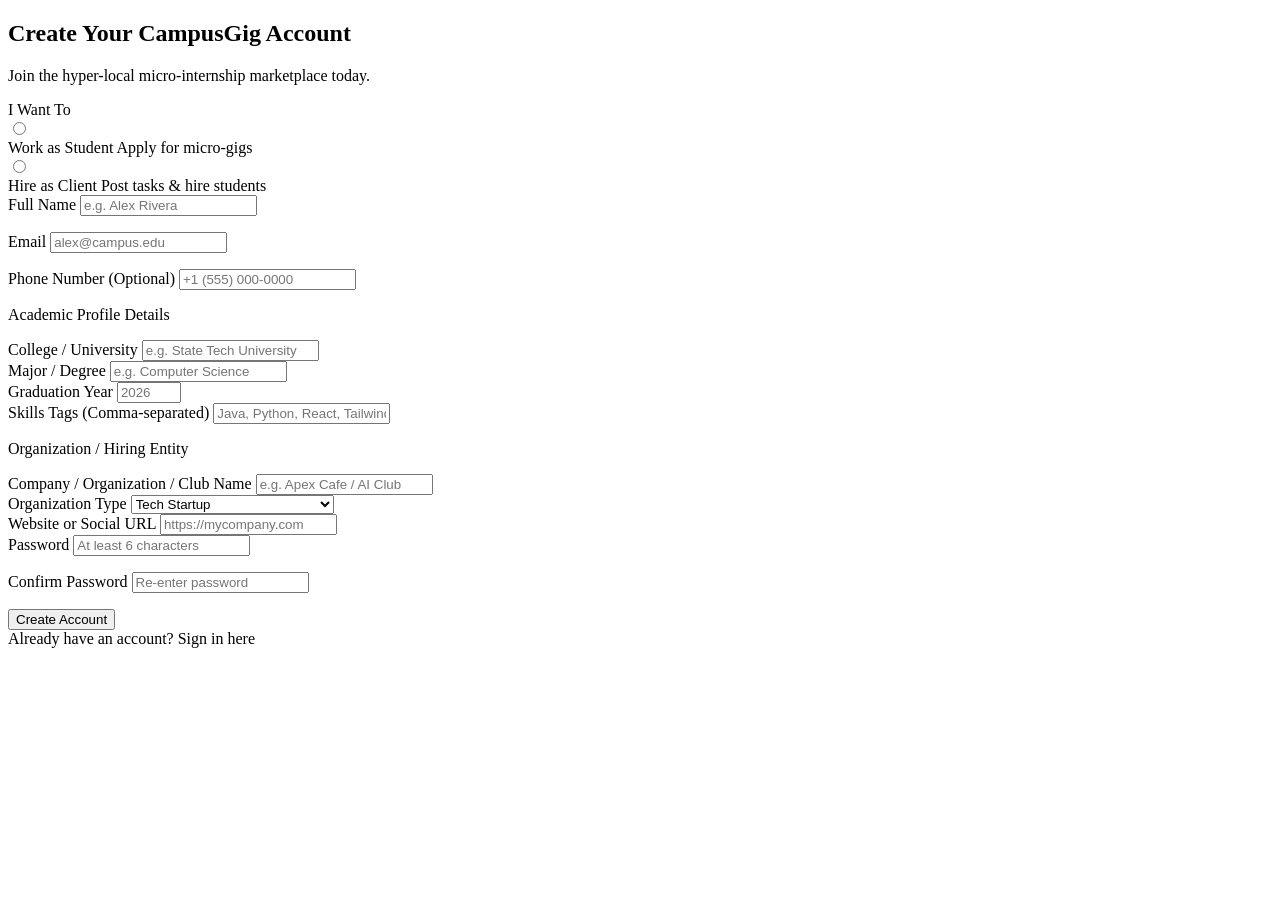
==== src/main/resources/templates/auth/register.html @ 799c5539 "feat: complete CampusGig full-stack micro-internship platform with real company tech internships and" ====
<!DOCTYPE html>
<html xmlns:th="http://www.thymeleaf.org"
      th:replace="~{fragments/layout :: layout(~{::title}, ~{::section})}">
<head>
    <title>Sign Up - CampusGig</title>
</head>
<body>
<section class="py-12">
    <div class="max-w-xl mx-auto px-4 sm:px-6">
        <div class="bg-white rounded-3xl border border-slate-200 p-8 shadow-xl shadow-indigo-500/5">
            <!-- Header -->
            <div class="text-center mb-8">
                <div class="w-12 h-12 rounded-2xl gradient-brand text-white flex items-center justify-center text-xl mx-auto mb-3 shadow-md shadow-indigo-500/20">
                    <i class="fa-solid fa-user-plus"></i>
                </div>
                <h2 class="text-2xl font-bold text-slate-900 tracking-tight">Create Your CampusGig Account</h2>
                <p class="text-xs text-slate-500 mt-1">Join the hyper-local micro-internship marketplace today.</p>
            </div>

            <!-- Registration Form -->
            <form th:action="@{/register}" th:object="${userDto}" method="post" class="space-y-5" id="registerForm">
                <!-- Role Picker Tabs -->
                <div>
                    <label class="block text-xs font-semibold text-slate-700 uppercase tracking-wider mb-2">I Want To</label>
                    <div class="grid grid-cols-2 gap-3">
                        <label class="cursor-pointer">
                            <input type="radio" th:field="*{role}" value="ROLE_STUDENT" class="peer sr-only" id="roleStudent" onchange="toggleRoleFields('ROLE_STUDENT')">
                            <div class="p-3.5 rounded-2xl border-2 border-slate-200 peer-checked:border-indigo-600 peer-checked:bg-indigo-50/50 text-center transition-all">
                                <i class="fa-solid fa-graduation-cap text-lg text-slate-500 peer-checked:text-indigo-600 block mb-1"></i>
                                <span class="text-xs font-bold text-slate-800 block">Work as Student</span>
                                <span class="text-[10px] text-slate-500 block">Apply for micro-gigs</span>
                            </div>
                        </label>

                        <label class="cursor-pointer">
                            <input type="radio" th:field="*{role}" value="ROLE_CLIENT" class="peer sr-only" id="roleClient" onchange="toggleRoleFields('ROLE_CLIENT')">
                            <div class="p-3.5 rounded-2xl border-2 border-slate-200 peer-checked:border-indigo-600 peer-checked:bg-indigo-50/50 text-center transition-all">
                                <i class="fa-solid fa-briefcase text-lg text-slate-500 peer-checked:text-indigo-600 block mb-1"></i>
                                <span class="text-xs font-bold text-slate-800 block">Hire as Client</span>
                                <span class="text-[10px] text-slate-500 block">Post tasks & hire students</span>
                            </div>
                        </label>
                    </div>
                </div>

                <!-- Common: Full Name & Email -->
                <div class="grid grid-cols-1 sm:grid-cols-2 gap-4">
                    <div>
                        <label for="fullName" class="block text-xs font-semibold text-slate-700 uppercase tracking-wider mb-1">Full Name</label>
                        <input type="text" th:field="*{fullName}" id="fullName" required
                               class="w-full px-3.5 py-2.5 rounded-xl border border-slate-300 text-sm focus:border-indigo-500 focus:ring-1 focus:ring-indigo-500"
                               placeholder="e.g. Alex Rivera">
                        <p th:if="${#fields.hasErrors('fullName')}" th:errors="*{fullName}" class="text-rose-500 text-xs mt-1"></p>
                    </div>

                    <div>
                        <label for="email" class="block text-xs font-semibold text-slate-700 uppercase tracking-wider mb-1">Email</label>
                        <input type="email" th:field="*{email}" id="email" required
                               class="w-full px-3.5 py-2.5 rounded-xl border border-slate-300 text-sm focus:border-indigo-500 focus:ring-1 focus:ring-indigo-500"
                               placeholder="alex@campus.edu">
                        <p th:if="${#fields.hasErrors('email')}" th:errors="*{email}" class="text-rose-500 text-xs mt-1"></p>
                    </div>
                </div>

                <!-- Phone -->
                <div>
                    <label for="phone" class="block text-xs font-semibold text-slate-700 uppercase tracking-wider mb-1">Phone Number (Optional)</label>
                    <input type="text" th:field="*{phone}" id="phone"
                           class="w-full px-3.5 py-2.5 rounded-xl border border-slate-300 text-sm focus:border-indigo-500 focus:ring-1 focus:ring-indigo-500"
                           placeholder="+1 (555) 000-0000">
                </div>

                <!-- STUDENT SPECIFIC FIELDS -->
                <div id="studentFields" class="space-y-4 pt-2 border-t border-slate-100">
                    <p class="text-xs font-semibold text-indigo-700 uppercase tracking-wider flex items-center">
                        <i class="fa-solid fa-id-card mr-1.5"></i> Academic Profile Details
                    </p>

                    <div class="grid grid-cols-1 sm:grid-cols-2 gap-4">
                        <div>
                            <label for="college" class="block text-xs font-semibold text-slate-700 uppercase tracking-wider mb-1">College / University</label>
                            <input type="text" th:field="*{college}" id="college"
                                   class="w-full px-3.5 py-2.5 rounded-xl border border-slate-300 text-sm focus:border-indigo-500 focus:ring-1 focus:ring-indigo-500"
                                   placeholder="e.g. State Tech University">
                        </div>
                        <div>
                            <label for="major" class="block text-xs font-semibold text-slate-700 uppercase tracking-wider mb-1">Major / Degree</label>
                            <input type="text" th:field="*{major}" id="major"
                                   class="w-full px-3.5 py-2.5 rounded-xl border border-slate-300 text-sm focus:border-indigo-500 focus:ring-1 focus:ring-indigo-500"
                                   placeholder="e.g. Computer Science">
                        </div>
                    </div>

                    <div class="grid grid-cols-1 sm:grid-cols-2 gap-4">
                        <div>
                            <label for="graduationYear" class="block text-xs font-semibold text-slate-700 uppercase tracking-wider mb-1">Graduation Year</label>
                            <input type="number" th:field="*{graduationYear}" id="graduationYear" min="2024" max="2032"
                                   class="w-full px-3.5 py-2.5 rounded-xl border border-slate-300 text-sm focus:border-indigo-500 focus:ring-1 focus:ring-indigo-500"
                                   placeholder="2026">
                        </div>
                        <div>
                            <label for="skillsTags" class="block text-xs font-semibold text-slate-700 uppercase tracking-wider mb-1">Skills Tags (Comma-separated)</label>
                            <input type="text" th:field="*{skillsTags}" id="skillsTags"
                                   class="w-full px-3.5 py-2.5 rounded-xl border border-slate-300 text-sm focus:border-indigo-500 focus:ring-1 focus:ring-indigo-500"
                                   placeholder="Java, Python, React, Tailwind, Figma">
                        </div>
                    </div>
                </div>

                <!-- CLIENT SPECIFIC FIELDS -->
                <div id="clientFields" class="space-y-4 pt-2 border-t border-slate-100 hidden">
                    <p class="text-xs font-semibold text-blue-700 uppercase tracking-wider flex items-center">
                        <i class="fa-solid fa-building mr-1.5"></i> Organization / Hiring Entity
                    </p>

                    <div class="grid grid-cols-1 sm:grid-cols-2 gap-4">
                        <div>
                            <label for="companyName" class="block text-xs font-semibold text-slate-700 uppercase tracking-wider mb-1">Company / Organization / Club Name</label>
                            <input type="text" th:field="*{companyName}" id="companyName"
                                   class="w-full px-3.5 py-2.5 rounded-xl border border-slate-300 text-sm focus:border-indigo-500 focus:ring-1 focus:ring-indigo-500"
                                   placeholder="e.g. Apex Cafe / AI Club">
                        </div>
                        <div>
                            <label for="organizationType" class="block text-xs font-semibold text-slate-700 uppercase tracking-wider mb-1">Organization Type</label>
                            <select th:field="*{organizationType}" id="organizationType"
                                    class="w-full px-3.5 py-2.5 rounded-xl border border-slate-300 text-sm focus:border-indigo-500 focus:ring-1 focus:ring-indigo-500 bg-white">
                                <option value="Startup">Tech Startup</option>
                                <option value="Local Business">Local Business</option>
                                <option value="College Club Lead">College Club / Student Society</option>
                                <option value="Individual Client">Individual Client</option>
                            </select>
                        </div>
                    </div>

                    <div>
                        <label for="websiteUrl" class="block text-xs font-semibold text-slate-700 uppercase tracking-wider mb-1">Website or Social URL</label>
                        <input type="url" th:field="*{websiteUrl}" id="websiteUrl"
                               class="w-full px-3.5 py-2.5 rounded-xl border border-slate-300 text-sm focus:border-indigo-500 focus:ring-1 focus:ring-indigo-500"
                               placeholder="https://mycompany.com">
                    </div>
                </div>

                <!-- Password and Confirm Password -->
                <div class="grid grid-cols-1 sm:grid-cols-2 gap-4 pt-2 border-t border-slate-100">
                    <div>
                        <label for="password" class="block text-xs font-semibold text-slate-700 uppercase tracking-wider mb-1">Password</label>
                        <input type="password" th:field="*{password}" id="password" required minlength="6"
                               class="w-full px-3.5 py-2.5 rounded-xl border border-slate-300 text-sm focus:border-indigo-500 focus:ring-1 focus:ring-indigo-500"
                               placeholder="At least 6 characters">
                        <p th:if="${#fields.hasErrors('password')}" th:errors="*{password}" class="text-rose-500 text-xs mt-1"></p>
                    </div>

                    <div>
                        <label for="confirmPassword" class="block text-xs font-semibold text-slate-700 uppercase tracking-wider mb-1">Confirm Password</label>
                        <input type="password" th:field="*{confirmPassword}" id="confirmPassword" required
                               class="w-full px-3.5 py-2.5 rounded-xl border border-slate-300 text-sm focus:border-indigo-500 focus:ring-1 focus:ring-indigo-500"
                               placeholder="Re-enter password">
                        <p th:if="${#fields.hasErrors('confirmPassword')}" th:errors="*{confirmPassword}" class="text-rose-500 text-xs mt-1"></p>
                    </div>
                </div>

                <div class="pt-4">
                    <button type="submit" class="w-full py-3 px-4 bg-indigo-600 hover:bg-indigo-700 text-white font-semibold rounded-xl text-sm shadow-md shadow-indigo-500/20 transition-all">
                        Create Account
                    </button>
                </div>
            </form>

            <div class="mt-6 text-center text-xs text-slate-600">
                Already have an account? 
                <a th:href="@{/login}" class="font-semibold text-indigo-600 hover:text-indigo-700 ml-1">Sign in here</a>
            </div>
        </div>
    </div>
</section>

<script>
    function toggleRoleFields(role) {
        const studentFields = document.getElementById('studentFields');
        const clientFields = document.getElementById('clientFields');
        if (role === 'ROLE_CLIENT') {
            studentFields.classList.add('hidden');
            clientFields.classList.remove('hidden');
        } else {
            studentFields.classList.remove('hidden');
            clientFields.classList.add('hidden');
        }
    }

    // Initialize state on load
    document.addEventListener('DOMContentLoaded', () => {
        const isClient = document.getElementById('roleClient').checked;
        toggleRoleFields(isClient ? 'ROLE_CLIENT' : 'ROLE_STUDENT');
    });
</script>
</body>
</html>
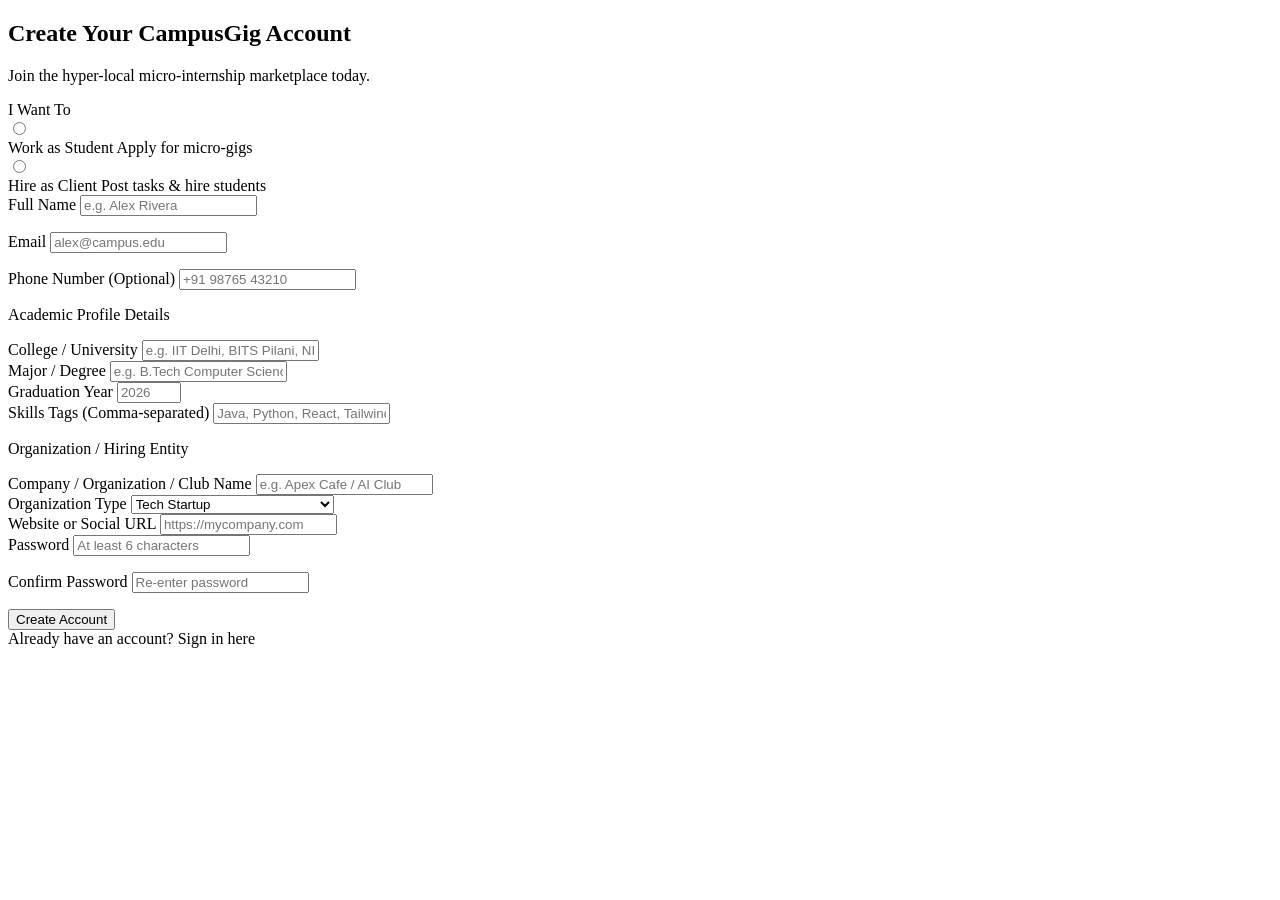
==== commit 7ada8c9c: "fix(auth): resolve template streaming session error, update BCrypt seed passwords to password123, an" ====
--- a/src/main/resources/templates/auth/register.html
+++ b/src/main/resources/templates/auth/register.html
@@ -67,7 +67,7 @@
                     <label for="phone" class="block text-xs font-semibold text-slate-700 uppercase tracking-wider mb-1">Phone Number (Optional)</label>
                     <input type="text" th:field="*{phone}" id="phone"
                            class="w-full px-3.5 py-2.5 rounded-xl border border-slate-300 text-sm focus:border-indigo-500 focus:ring-1 focus:ring-indigo-500"
-                           placeholder="+1 (555) 000-0000">
+                           placeholder="+91 98765 43210">
                 </div>
 
                 <!-- STUDENT SPECIFIC FIELDS -->
@@ -81,13 +81,13 @@
                             <label for="college" class="block text-xs font-semibold text-slate-700 uppercase tracking-wider mb-1">College / University</label>
                             <input type="text" th:field="*{college}" id="college"
                                    class="w-full px-3.5 py-2.5 rounded-xl border border-slate-300 text-sm focus:border-indigo-500 focus:ring-1 focus:ring-indigo-500"
-                                   placeholder="e.g. State Tech University">
+                                   placeholder="e.g. IIT Delhi, BITS Pilani, NIT">
                         </div>
                         <div>
                             <label for="major" class="block text-xs font-semibold text-slate-700 uppercase tracking-wider mb-1">Major / Degree</label>
                             <input type="text" th:field="*{major}" id="major"
                                    class="w-full px-3.5 py-2.5 rounded-xl border border-slate-300 text-sm focus:border-indigo-500 focus:ring-1 focus:ring-indigo-500"
-                                   placeholder="e.g. Computer Science">
+                                   placeholder="e.g. B.Tech Computer Science">
                         </div>
                     </div>
 
@@ -172,26 +172,26 @@
             </div>
         </div>
     </div>
+
+    <script>
+        function toggleRoleFields(role) {
+            const studentFields = document.getElementById('studentFields');
+            const clientFields = document.getElementById('clientFields');
+            if (role === 'ROLE_CLIENT') {
+                studentFields.classList.add('hidden');
+                clientFields.classList.remove('hidden');
+            } else {
+                studentFields.classList.remove('hidden');
+                clientFields.classList.add('hidden');
+            }
+        }
+
+        // Initialize state on load
+        document.addEventListener('DOMContentLoaded', () => {
+            const isClient = document.getElementById('roleClient').checked;
+            toggleRoleFields(isClient ? 'ROLE_CLIENT' : 'ROLE_STUDENT');
+        });
+    </script>
 </section>
-
-<script>
-    function toggleRoleFields(role) {
-        const studentFields = document.getElementById('studentFields');
-        const clientFields = document.getElementById('clientFields');
-        if (role === 'ROLE_CLIENT') {
-            studentFields.classList.add('hidden');
-            clientFields.classList.remove('hidden');
-        } else {
-            studentFields.classList.remove('hidden');
-            clientFields.classList.add('hidden');
-        }
-    }
-
-    // Initialize state on load
-    document.addEventListener('DOMContentLoaded', () => {
-        const isClient = document.getElementById('roleClient').checked;
-        toggleRoleFields(isClient ? 'ROLE_CLIENT' : 'ROLE_STUDENT');
-    });
-</script>
 </body>
 </html>
